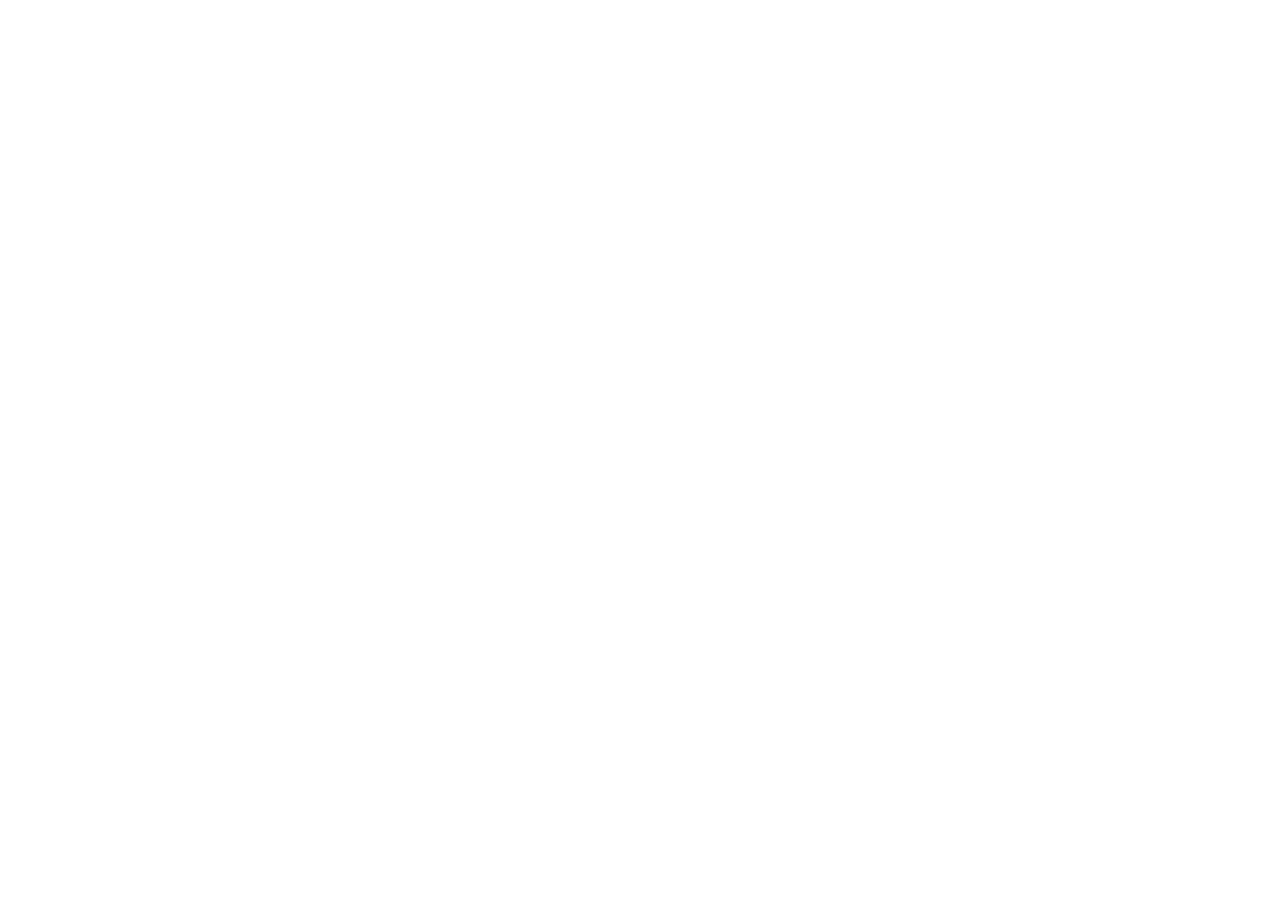
==== index.html @ 76a07f6a "first commit" ====
<!DOCTYPE html>
<html lang="en">

<head>
    <meta charset="UTF-8">
    <meta name="viewport" content="width=device-width, initial-scale=1.0">
    <meta http-equiv="X-UA-Compatible" content="ie=edge">
    <title>Shantell Davis</title>
</head>

<body>
<!-- main container -->
    <div class="container">
        <aside id="colorlib-aside" role="complementary" class="border js-fullheight" style="height: 341px;">
        </aside>
    </div>
</body>

</html>
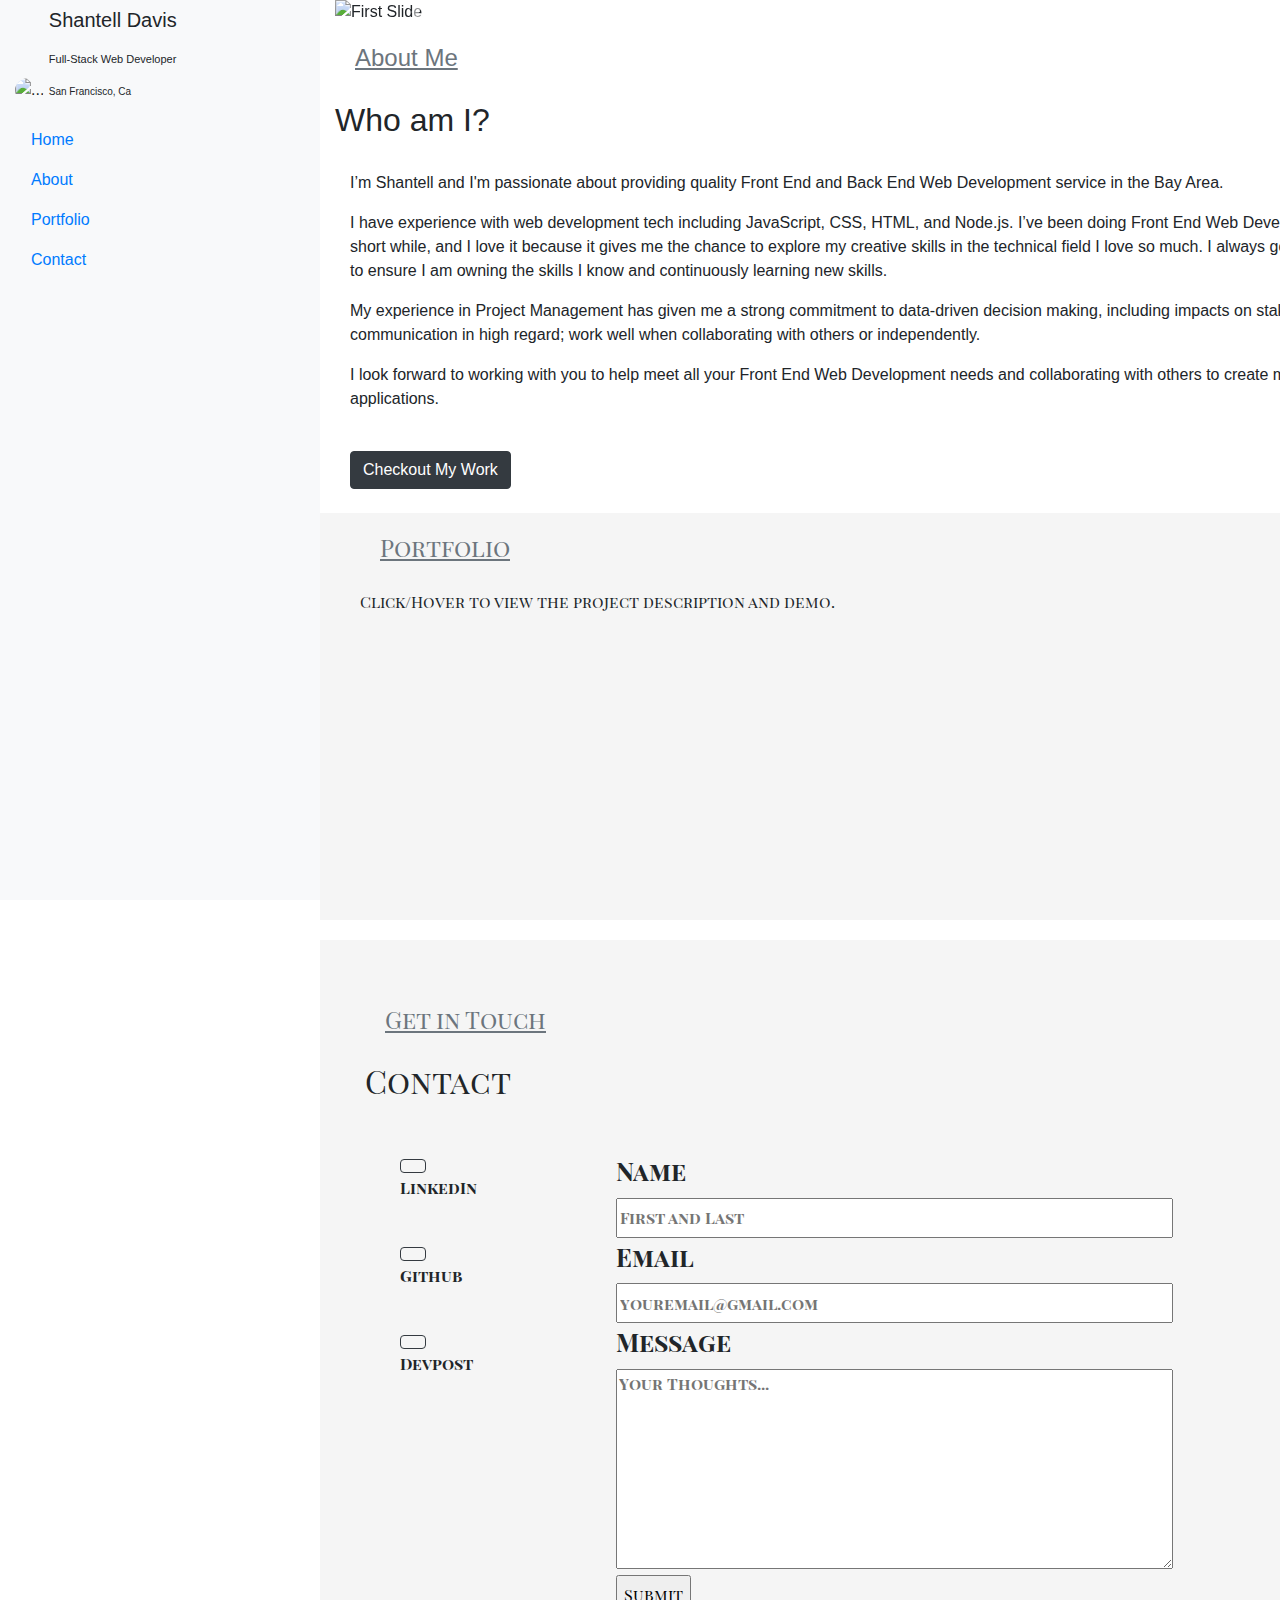
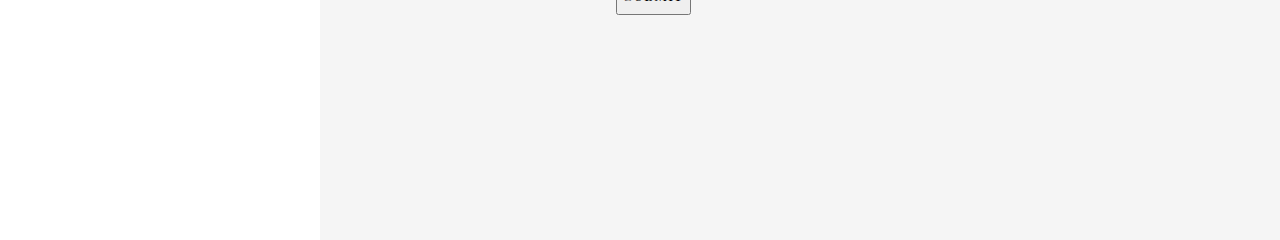
==== commit 5e6003b8: "update portfolio div" ====
--- a/index.html
+++ b/index.html
@@ -5,15 +5,227 @@
     <meta charset="UTF-8">
     <meta name="viewport" content="width=device-width, initial-scale=1.0">
     <meta http-equiv="X-UA-Compatible" content="ie=edge">
-    <title>Shantell Davis</title>
+    <title>Basic Portfolio</title>
+    <!-- css style sheets -->
+    <link rel="stylesheet" type="text/css" href="assets/css/main.css" />
+    <link rel="stylesheet" type="text/css" href="assets/css/nav.css" />
+    <link rel="stylesheet" type="text/css" href="assets/css/portfolio.css" />
+    <link rel="stylesheet" type="text/css" href="assets/css/contact.css" />
+    <!-- bootstrap -->
+    <link rel="stylesheet" href="https://stackpath.bootstrapcdn.com/bootstrap/4.3.1/css/bootstrap.min.css"
+        integrity="sha384-ggOyR0iXCbMQv3Xipma34MD+dH/1fQ784/j6cY/iJTQUOhcWr7x9JvoRxT2MZw1T" crossorigin="anonymous">
+    <link href="https://fonts.googleapis.com/css?family=Playfair+Display+SC:400,400i,900i&display=swap"
+        rel="stylesheet">
 </head>
 
-<body>
-<!-- main container -->
-    <div class="container">
-        <aside id="colorlib-aside" role="complementary" class="border js-fullheight" style="height: 341px;">
-        </aside>
+<body class="d-flex flex-column h-100">
+    <div class="wrapper">
+        <!-- sidenavbar -->
+        <nav class="col-md-3 d-none d-md-block bg-light sidebar fixed-top" style="height: 100%">
+            <div class="sidebar-sticky">
+                <img src="./assets/images/headshot.jpg" alt="..." class="rounded-circle" id="headshot">
+                <div class="navbar-brand">
+                    <p id="name1">Shantell Davis</p>
+                    <p id="title" style="font-size: 11px">Full-Stack Web Developer</p>
+                    <p id="title2" style="font-size: 10px">San Francisco, Ca</p>
+                </div>
+                <ul class="nav flex-column">
+                    <li class="nav-item">
+                        <a class="nav-link active" href="#home">
+                            Home <span class="sr-only">(current)</span>
+                        </a>
+                    </li>
+                    <li class="nav-item">
+                        <a class="nav-link" href="#about">About</a>
+                    </li>
+                    <li class="nav-item">
+                        <a class="nav-link" href="#portfolio">Portfolio</a>
+                    </li>
+                    <li class="nav-item">
+                        <a class="nav-link" href="#contact">Contact</a>
+                    </li>
+                    <li class="nav-item">
+                        <a class="nav-link" href="https://github.com/shantell87/portfolio2"><i class="fab fa-github"></i></a>
+                    </li>
+                </ul>
+            </div>
+        </nav>
+        <!-- Carousel -->
+        <div class=" container bd-example offset-md-3" id="home">
+            <div id="carousel" class="carousel slide" data-ride="carousel">
+                <div class="carousel-inner" role="listbox">
+                    <div class="carousel-item active">
+                        <img id="slide1" src="https://cdn.pixabay.com/photo/2016/11/23/15/20/fruit-1853466_1280.jpg"
+                            class="d-block w-100" alt="First Slide" />
+                        <div class="carousel-caption">
+                            <h1 id="name2">Hi!</h1>
+                            <h1 id="name2">I'm Shantell!</h1>
+                            <button id="cv" type="button" class="btn btn-outline-dark">Download CV <i
+                                    class="fas fa-file-download"></i></button>
+                        </div>
+                    </div>
+                    <div class="carousel-item">
+                        <div class="carousel-caption">
+                            <h1 id="name2">I am a</h1>
+                            <h1 id="name2">Full-Stack Web Developer</h1>
+                            <a id="go" class="btn btn-outline-dark btn-xl js-scroll-trigger" href="#portfolio"
+                                target="_blank">View Portfolio <i class="fas fa-folder-open"></i></a>
+                        </div>
+                        <img id="slide2" src="https://cdn.pixabay.com/photo/2016/08/20/04/43/pineapple-1606852_1280.jpg"
+                            class="d-block w-100" alt="Second Slide" href="#" />
+                    </div>
+                </div>
+                <a class="carousel-control-prev" href="#carousel" role="button" data-slide="prev">
+                    <span class="carousel-control-prev-icon" aria-hidden="true"></span>
+                    <span class="sr-only">Previous</span>
+                </a>
+                <a class="carousel-control-next" href="#carousel" role="button" data-slide="next">
+                    <span class="carousel-control-next-icon" aria-hidden="true"></span>
+                    <span class="sr-only">Next</span>
+                </a>
+            </div>
+        </div>
+        <!-- about -->
+
+        <div class="container offset-md-3" id="about">
+            <div class="page-header">
+                <h4 class="text-muted"><u>About Me</u></h4>
+                <h2>Who am I?</h2>
+            </div>
+            <br>
+            <div class="col-lg-12" id="aboutText">
+                <p>I’m Shantell and I'm passionate about providing quality Front End and Back End Web Development
+                    service in the Bay Area.</p>
+                <p>I have experience with web development tech including JavaScript, CSS, HTML, and Node.js.
+                    I’ve been doing Front End Web Development work for a short while, and I love it because it
+                    gives
+                    me the chance to explore my creative skills in the technical field I love so much. I always
+                    go
+                    above and beyond to ensure I am owning the skills I know and continuously learning new
+                    skills.
+                </p>
+                <p>My experience in Project Management has given me a strong commitment to data-driven decision
+                    making, including impacts on stakeholders. I hold communication in high regard; work well
+                    when
+                    collaborating with others or independently.</p>
+                <p>I look forward to working with you to help meet all your Front End Web Development needs and
+                    collaborating with others to create meaningful web applications.</p>
+                <br>
+                <a class="btn btn-dark btn-xl js-scroll-trigger" href="#portfolio" id="portBtn">Checkout My Work</a>
+                <br>
+                <br>
+            </div>
+        </div>
+        <!-- portfolio -->
+        <div class="container offset-md-3" id="portfolio">
+            <h4 class="text-muted"><u>Portfolio</u></h4>
+            <p>Click/Hover to view the project description and demo.</p>
+            <div class="row" id="row1">
+                <div class="col-12 col-md-6 col-lg-3 no-padding" id="portCard">
+                    <div class="hovereffect">
+                        <img class="img-responsive" src="./assets/images/shell1.jpg" alt="">
+                        <div class="overlay">
+                            <h2>Drink For Your Mood</h2>
+                            <p id="desc">A Front End Javascript Web App using Face+ and Drinks APIs to take your pic to
+                                discover
+                                you mood and reccomend a drink with a great photo and recipe. Styled with Bootstrap
+                                HTML/CSS </p>
+                            <a class="info" href="https://shantell87.github.io/Drink-For-Your-Mood/">Play</a>
+                        </div>
+                    </div>
+                </div>
+                <div class="col-12 col-md-6 col-lg-3 no-padding" id="portCard">
+                    <div class="hovereffect">
+                        <img class="img-responsive" src="./assets/images/shell3.jpg" alt="">
+                        <div class="overlay">
+                            <h2>Trivia Game</h2>
+                            <p id="desc">A Front-End Web app using JS/JQuery and Bootstrap CSS. Click the link to test
+                                your
+                                knowledge of Greek Mythology in this fun trivia game.</p>
+                            <a class="info" href="https://shantell87.github.io/TriviaGame/">Play</a>
+                        </div>
+                    </div>
+                </div>
+                <div class="col-12 col-md-6 col-lg-3 no-padding" id="portCard">
+                    <div class="hovereffect">
+                        <img class="img-responsive" src="./assets/images/shell2.jpg" alt="">
+                        <div class="overlay">
+                            <h2>Crystal Collector</h2>
+                            <p id="desc">Select the correct number of randomly numbered gems to match the generated total. Game created using JS and HTML/CSS.</p>
+                            <a class="info" href="https://shantell87.github.io/Crystal_Collector/">Play</a>
+                        </div>
+                    </div>
+                </div>
+                <div class="col-12 col-md-6 col-lg-3 no-padding" id="portCard">
+                    <div class="hovereffect">
+                        <img class="img-responsive" src="./assets/images/shell4.jpg" alt="">
+                        <div class="overlay">
+                            <h2>Liri Bot!</h2>
+                            <p id="desc">A Node Express app that helps your search your favorites in movies, concerts,
+                                and music. Click yo view the live demo.</p>
+                            <a class="info"
+                                href="https://drive.google.com/open?id=1yeR-fKoRgWk1WhftYVPBbQNNiPE4E2Vr">View</a>
+                        </div>
+                    </div>
+                </div>
+            </div>
+
+        </div>
+        <!-- contact -->
+        <div class="container offset-md-3" id="contact">
+            <div class="page-header">
+                <h4 class="text-muted"><u>Get in Touch</u></h4>
+                <h2>Contact</h2>
+            </div>
+            <br>
+            <div class="row" id="conRow">
+                <div class="col-md-3">
+                    <a class="btn btn-outline-dark btn-xl js-scroll-trigger"
+                        href="https://www.linkedin.com/in/shantell-davis/" target="_blank"><i
+                            class="fab fa-linkedin-in"></i></a>
+                    <p><strong>LinkedIn</strong></p>
+                    <br>
+                    <a class="btn btn-outline-dark btn-xl js-scroll-trigger" href="https://github.com/shantell87"
+                        target="_blank"><i class="fab fa-github"></i></a>
+                    <p><strong>Github</strong></p>
+                    <br>
+                    <a class="btn btn-outline-dark btn-xl js-scroll-trigger" href="https://devpost.com/shantell87"
+                        target="_blank"><i class="fab fa-dev"></i></a>
+                    <p><strong>Devpost</strong></p>
+                </div>
+
+                <div class="col-md-9" id="col2">
+                    <form id="form">
+                        <label for="name">Name</label> <br>
+                        <input type="text" id="name3" name="name" placeholder="First and Last">
+                        <br>
+
+                        <label for="Email">Email</label> <br>
+                        <input type="text" id="email" name="email" placeholder="youremail@gmail.com"> <br>
+
+                        <label for="Message">Message</label> <br>
+                        <textarea id="message" name="Message" placeholder="Your Thoughts..."></textarea>
+                        <br>
+                        <input type="submit" value="Submit">
+
+
+                    </form>
+                </div>
+            </div>
+        </div>
     </div>
+
+    <script src="https://kit.fontawesome.com/286f9757e2.js"></script>
+    <script src="https://code.jquery.com/jquery-3.3.1.slim.min.js"
+        integrity="sha384-q8i/X+965DzO0rT7abK41JStQIAqVgRVzpbzo5smXKp4YfRvH+8abtTE1Pi6jizo"
+        crossorigin="anonymous"></script>
+    <script src="https://cdnjs.cloudflare.com/ajax/libs/popper.js/1.14.7/umd/popper.min.js"
+        integrity="sha384-UO2eT0CpHqdSJQ6hJty5KVphtPhzWj9WO1clHTMGa3JDZwrnQq4sF86dIHNDz0W1"
+        crossorigin="anonymous"></script>
+    <script src="https://stackpath.bootstrapcdn.com/bootstrap/4.3.1/js/bootstrap.min.js"
+        integrity="sha384-JjSmVgyd0p3pXB1rRibZUAYoIIy6OrQ6VrjIEaFf/nJGzIxFDsf4x0xIM+B07jRM"
+        crossorigin="anonymous"></script>
+    <script src="./assets/js/app.js"></script>
 </body>
 
 </html>--- a/assets/css/portfolio.css
+++ b/assets/css/portfolio.css
@@ -0,0 +1,155 @@
+#portfolio {
+    background-color: whitesmoke;
+    background-position: center;
+    background-repeat: no-repeat;
+    background-size: cover;
+    height: 100vh;
+    width: auto;
+    font-family: 'Playfair Display SC', serif; 
+    padding:0px 40px 0px 40px;
+    margin-bottom: 20px;
+}
+.hovereffect {
+    width: 100%;
+    height: 100%;
+    float: left;
+    overflow: hidden;
+    position: relative;
+    text-align: center;
+    cursor: default;
+}
+.hovereffect .overlay {
+    width: 100%;
+    height: 100%;
+    position: absolute;
+    overflow: hidden;
+    top: 0;
+    left: 0;
+    background-color: rgba(0,0,0,0.6);
+    opacity: 0;
+    filter: alpha(opacity=0);
+    -webkit-transform: translate(460px, -100px) rotate(180deg);
+    -ms-transform: translate(460px, -100px) rotate(180deg);
+    transform: translate(460px, -100px) rotate(180deg);
+    -webkit-transition: all 0.2s 0.4s ease-in-out;
+    transition: all 0.2s 0.4s ease-in-out;
+}
+.hovereffect img {
+    display: block;
+    position: relative;
+    -webkit-transition: all 0.2s ease-in;
+    transition: all 0.2s ease-in;
+}
+.hovereffect h2 {
+    text-transform: uppercase;
+    color: #fff;
+    text-align: center;
+    position: relative;
+    font-size: 17px;
+    padding: 10px;
+    background: rgba(0, 0, 0, 0.6);
+}
+.hovereffect a.info {
+    display: inline-block;
+    text-decoration: none;
+    padding: 7px 14px;
+    text-transform: uppercase;
+    color: #fff;
+    border: 1px solid #fff;
+    margin: 50px 0 0 0;
+    background-color: transparent;
+    -webkit-transform: translateY(-200px);
+    -ms-transform: translateY(-200px);
+    transform: translateY(-200px);
+    -webkit-transition: all 0.2s ease-in-out;
+    transition: all 0.2s ease-in-out;
+}
+.hovereffect a.info:hover {
+    box-shadow: 0 0 5px #fff;
+}
+.hovereffect:hover .overlay {
+    opacity: 1;
+    filter: alpha(opacity=100);
+    -webkit-transition-delay: 0s;
+    transition-delay: 0s;
+    -webkit-transform: translate(0px, 0px);
+    -ms-transform: translate(0px, 0px);
+    transform: translate(0px, 0px);
+}
+.hovereffect:hover h2 {
+    -webkit-transform: translateY(0px);
+    -ms-transform: translateY(0px);
+    transform: translateY(0px);
+    -webkit-transition-delay: 0.5s;
+    transition-delay: 0.5s;
+}
+.hovereffect:hover a.info {
+    -webkit-transform: translateY(0px);
+    -ms-transform: translateY(0px);
+    transform: translateY(0px);
+    -webkit-transition-delay: 0.3s;
+    transition-delay: 0.3s
+}
+#desc {
+    color: bisque;
+}
+#portCard , #img-responsive{
+    height: 320px;
+    width: 336px;
+    padding: 0%;
+}
+#portcard::before {
+    content: "<>";
+    color: black;
+}
+
+/* Small devices (landscape phones, 374px and up) */
+@media (min-width: 374px) {
+    #portfolio {
+        height: auto;
+    }
+    .img-fluid {
+        max-width: 100%;
+    }
+    #form {
+        margin-top: 40px;
+        margin-bottom: 30px;
+    }
+}
+
+/* Medium devices (tablets, 768px and up) */
+@media (min-width: 768px) {
+    #portfolio {
+        height: auto;
+    }
+}
+
+/* Large devices (desktops, 920px and up) */
+@media (min-width: 920px) {
+    /* .img-responsive {
+        height: 275px;
+        width: 300px;
+    } */
+    #portfolio {
+        height: auto;
+    }
+    /* #row2 {
+        margin-bottom: 30px;
+        margin-top: 0%;
+    } */
+    #portCard {
+        height: 300px;
+    }
+    #row1 {
+        margin-top: -10px;
+    }
+    .hovereffect a.info {
+        margin: 0;
+    }
+    .text-muted {
+        padding: 20px;
+    }
+    .hovereffect .overlay {
+        height: 275px;
+    }
+}--- a/assets/css/contact.css
+++ b/assets/css/contact.css
@@ -0,0 +1,59 @@
+#contact {
+    background-color: whitesmoke;
+    background-image: url("https://cdn.pixabay.com/photo/2018/01/11/21/27/laptop-3076957_1280.jpg");
+    background-position: center;
+    background-repeat: no-repeat;
+    background-size: cover;
+    height: 100vh;
+    width: auto;
+    padding: 45px;
+    font-family: 'Playfair Display SC', serif;
+}
+
+.fab {
+    font-size: 52px;
+}
+#conRow {
+    margin-top: 20px;
+    margin-left: 20px;
+}
+.align-text-bottom {
+    position: relative ;
+    color: black;
+    font-weight: bold;
+}
+#name3,
+#email, 
+#message {
+    width: 80%;
+    font-weight: bold;
+}
+#message {
+    height: 200px;
+}
+#form {
+    padding-left: 20px;
+}
+
+label {
+    font-weight: bold;
+    font-size: 25px;
+}
+input {
+    height: 40px;
+}
+#col2 {
+    margin-top: -40px;
+}
+
+@media (min-width: 374px) {
+#name3,
+#email, 
+#message {
+    width: 90%;
+    font-weight: bold;
+}
+#form {
+    padding: 0;
+}
+}